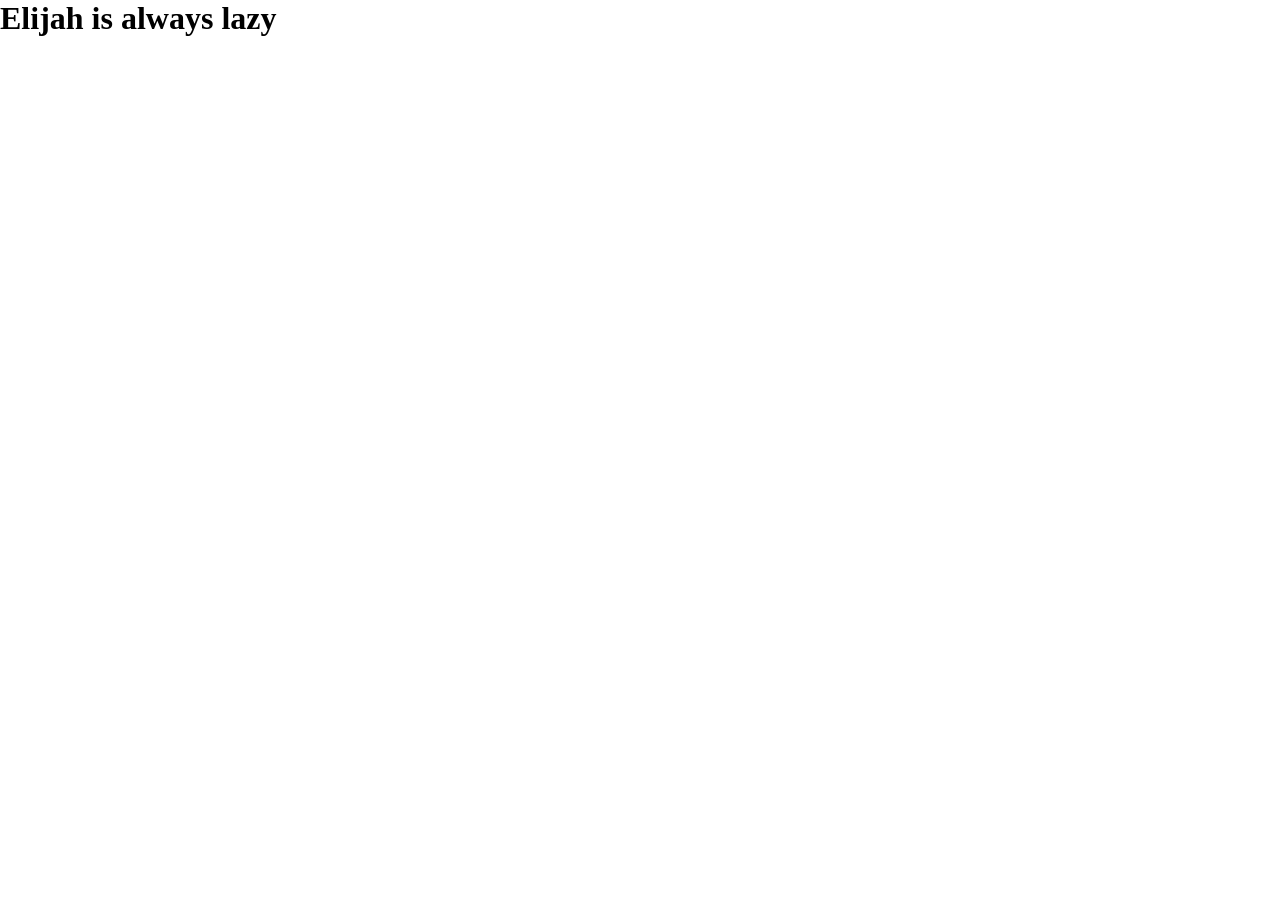
==== index.html @ e2e084e5 "I just started a new project" ====
<!DOCTYPE html>
<html lang="en">
<head>
    <meta charset="UTF-8">
    <meta name="viewport" content="width=device-width, initial-scale=1.0">
    <title>Document</title>
    <link rel="stylesheet" href="style.css">
</head>
<body>

    <h1>Elijah is always lazy</h1>




    <script src="script.js"></script>
</body>
</html>
---- style.css ----
*{
    margin: 0%;
    padding: 0%;
    box-sizing: border-box;
}
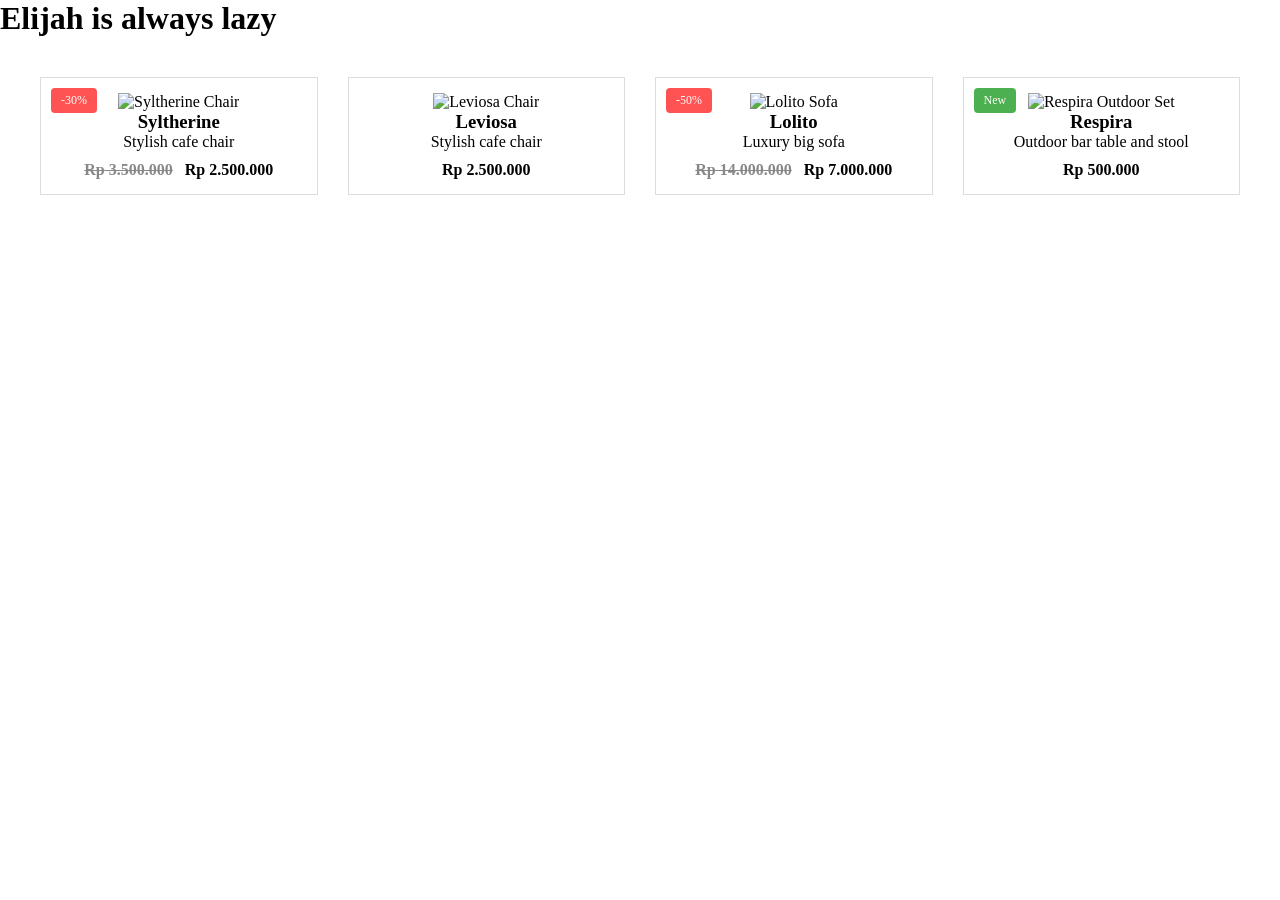
==== commit 3e24b222: "New changes made" ====
--- a/index.html
+++ b/index.html
@@ -1,18 +1,21 @@
 <!DOCTYPE html>
 <html lang="en">
+
 <head>
     <meta charset="UTF-8">
     <meta name="viewport" content="width=device-width, initial-scale=1.0">
     <title>Document</title>
     <link rel="stylesheet" href="style.css">
 </head>
+
 <body>
 
     <h1>Elijah is always lazy</h1>
-
-
-
+    <section id="holder">
+        
+    </section>
 
     <script src="script.js"></script>
 </body>
+
 </html>
--- a/style.css
+++ b/style.css
@@ -2,4 +2,50 @@
     margin: 0%;
     padding: 0%;
     box-sizing: border-box;
+}
+
+.product-holder {
+    display: grid;
+    grid-template-columns: repeat(4, 1fr);
+    gap: 30px;
+    padding: 40px;
+}
+
+.product {
+    background: #fff;
+    padding: 15px;
+    border: 1px solid #ddd;
+    position: relative;
+    text-align: center;
+}
+
+.product img {
+    width: 100%;
+    height: auto;
+}
+
+.tag {
+    position: absolute;
+    top: 10px;
+    left: 10px;
+    background: #ff5252;
+    color: #fff;
+    padding: 5px 10px;
+    font-size: 12px;
+    border-radius: 4px;
+}
+
+.tag.new {
+    background: #4CAF50;
+}
+
+.price {
+    font-weight: bold;
+    margin-top: 10px;
+}
+
+.price .old {
+    text-decoration: line-through;
+    color: #888;
+    margin-right: 8px;
 }
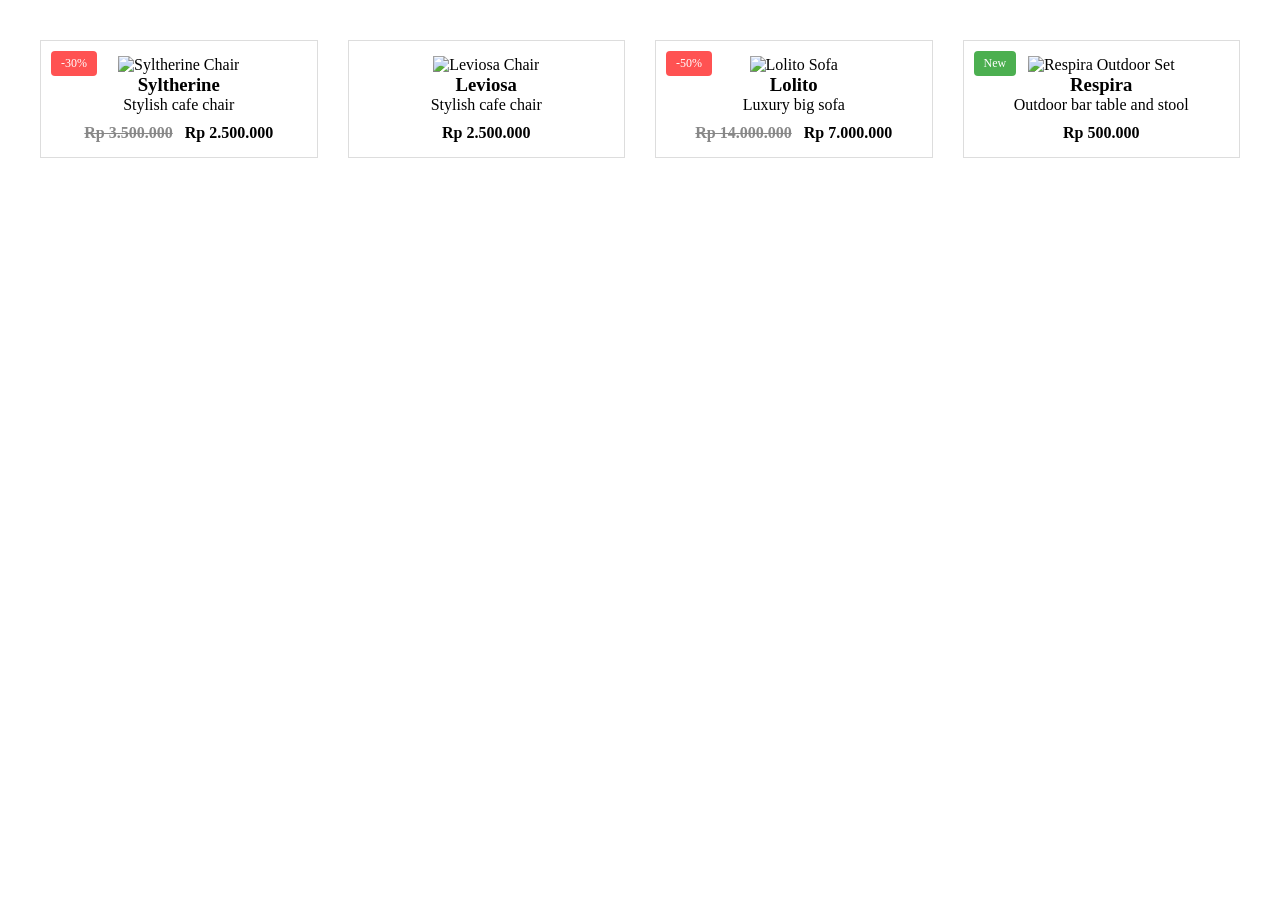
==== commit fe4c100e: "Removed my header" ====
--- a/index.html
+++ b/index.html
@@ -10,7 +10,6 @@
 
 <body>
 
-    <h1>Elijah is always lazy</h1>
     <section id="holder">
         
     </section>
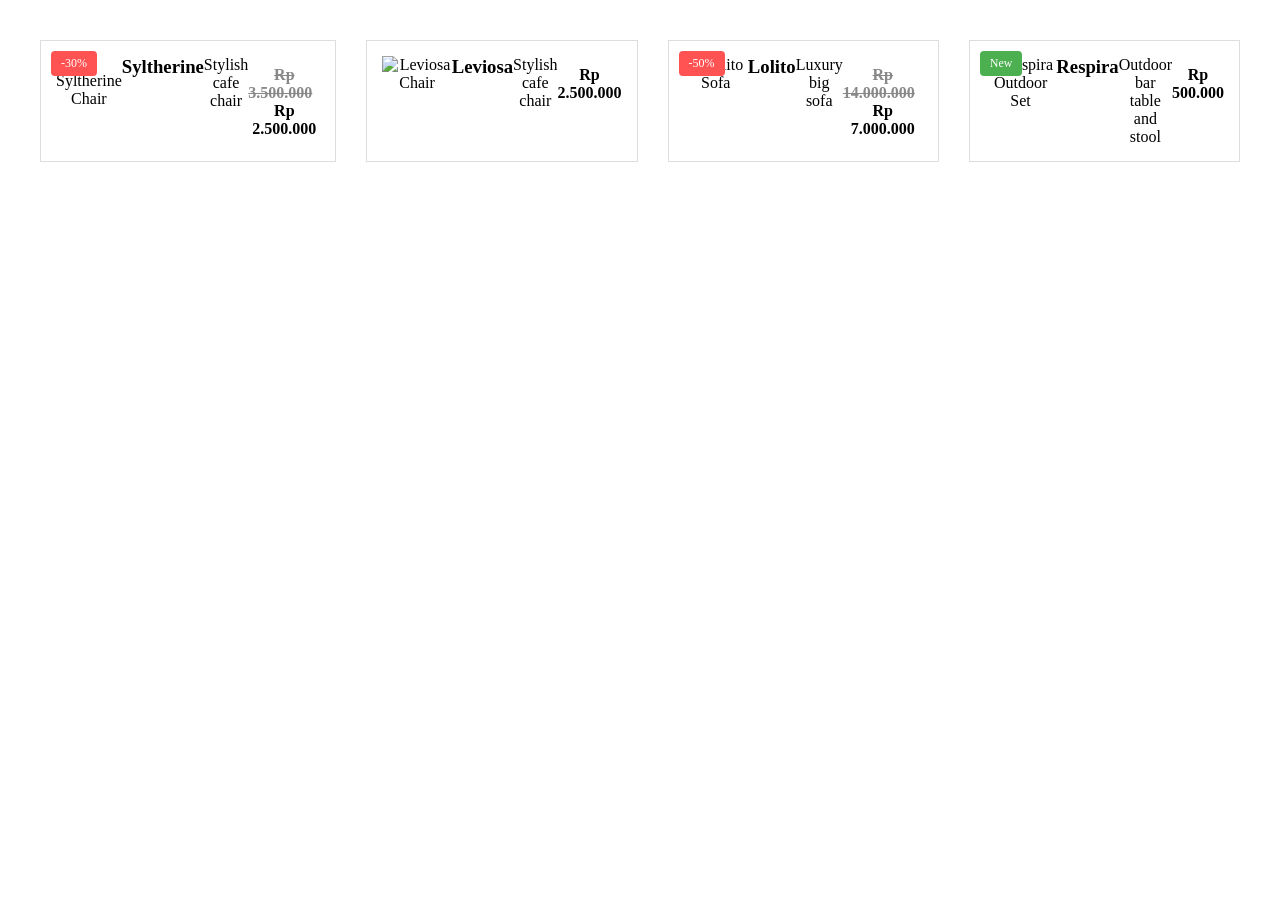
==== commit c834eaed: "Added a new image" ====
--- a/index.html
+++ b/index.html
@@ -11,7 +11,13 @@
 <body>
 
     <section id="holder">
-        
+
+        <div>
+            <img
+                src="https://plus.unsplash.com/premium_photo-1789652757819-d8f72d6e0e8d?w=600&auto=format&fit=crop&q=60&ixlib=rb-4.1.0&ixid=M3wxMjA3fDB8MHxmZWF0dXJlZC1waG90b3MtZmVlZHwyfHx8ZW58MHx8fHx8">
+        </div>
+
+
     </section>
 
     <script src="script.js"></script>
--- a/style.css
+++ b/style.css
@@ -1,4 +1,4 @@
-*{
+* {
     margin: 0%;
     padding: 0%;
     box-sizing: border-box;
@@ -48,4 +48,9 @@
     text-decoration: line-through;
     color: #888;
     margin-right: 8px;
+}
+
+div {
+    display: flex;
+
 }
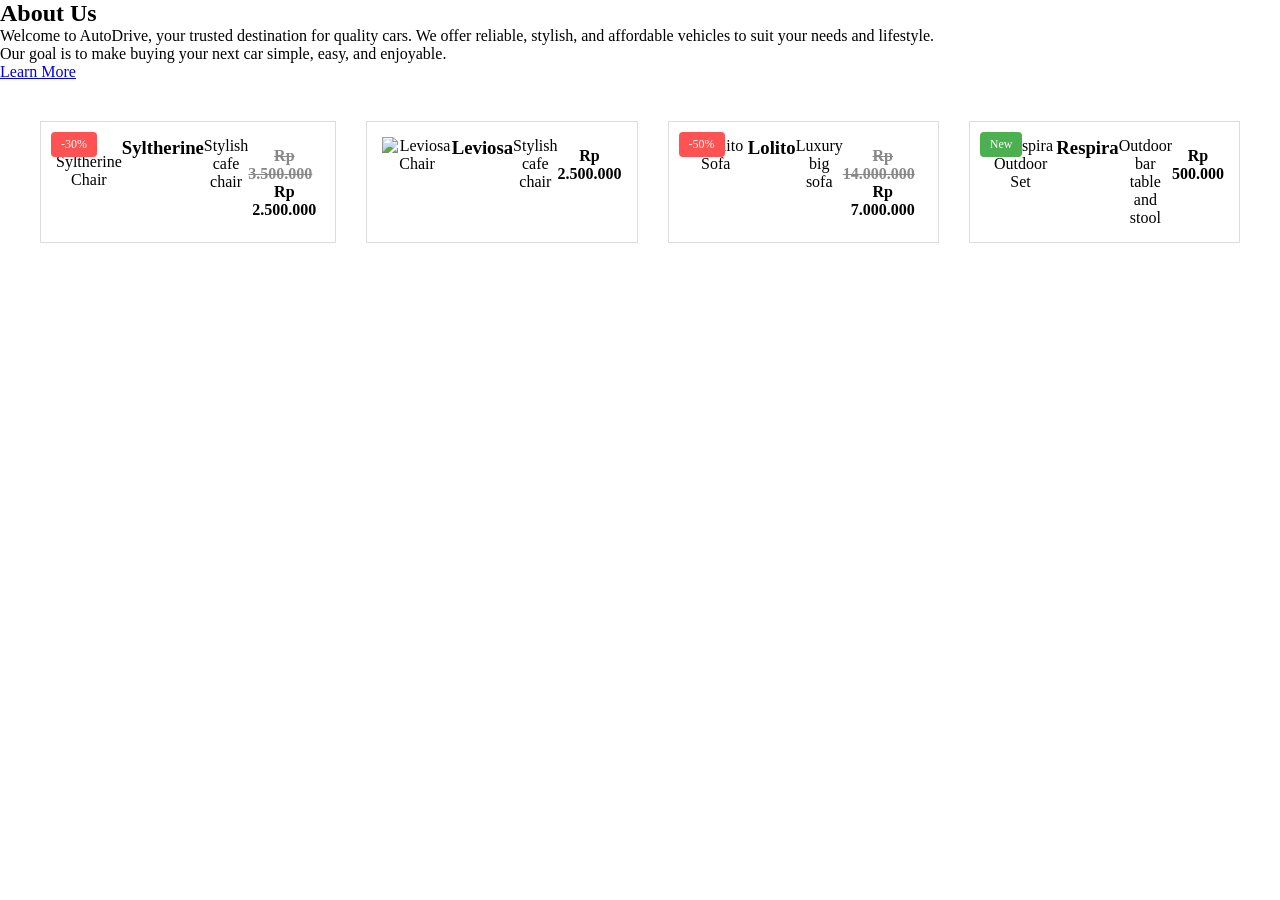
==== commit 86f602f3: "Added a second image" ====
--- a/index.html
+++ b/index.html
@@ -17,6 +17,10 @@
                 src="https://plus.unsplash.com/premium_photo-1789652757819-d8f72d6e0e8d?w=600&auto=format&fit=crop&q=60&ixlib=rb-4.1.0&ixid=M3wxMjA3fDB8MHxmZWF0dXJlZC1waG90b3MtZmVlZHwyfHx8ZW58MHx8fHx8">
         </div>
 
+        <div>
+            <img src="https://images.unsplash.com/photo-1789369422029-ddd5643435cd?w=600&auto=format&fit=crop&q=60&ixlib=rb-4.1.0&ixid=M3wxMjA3fDB8MHxmZWF0dXJlZC1waG90b3MtZmVlZHw0fHx8ZW58MHx8fHx8" alt="" srcset="">
+        </div>
+
 
     </section>
 
